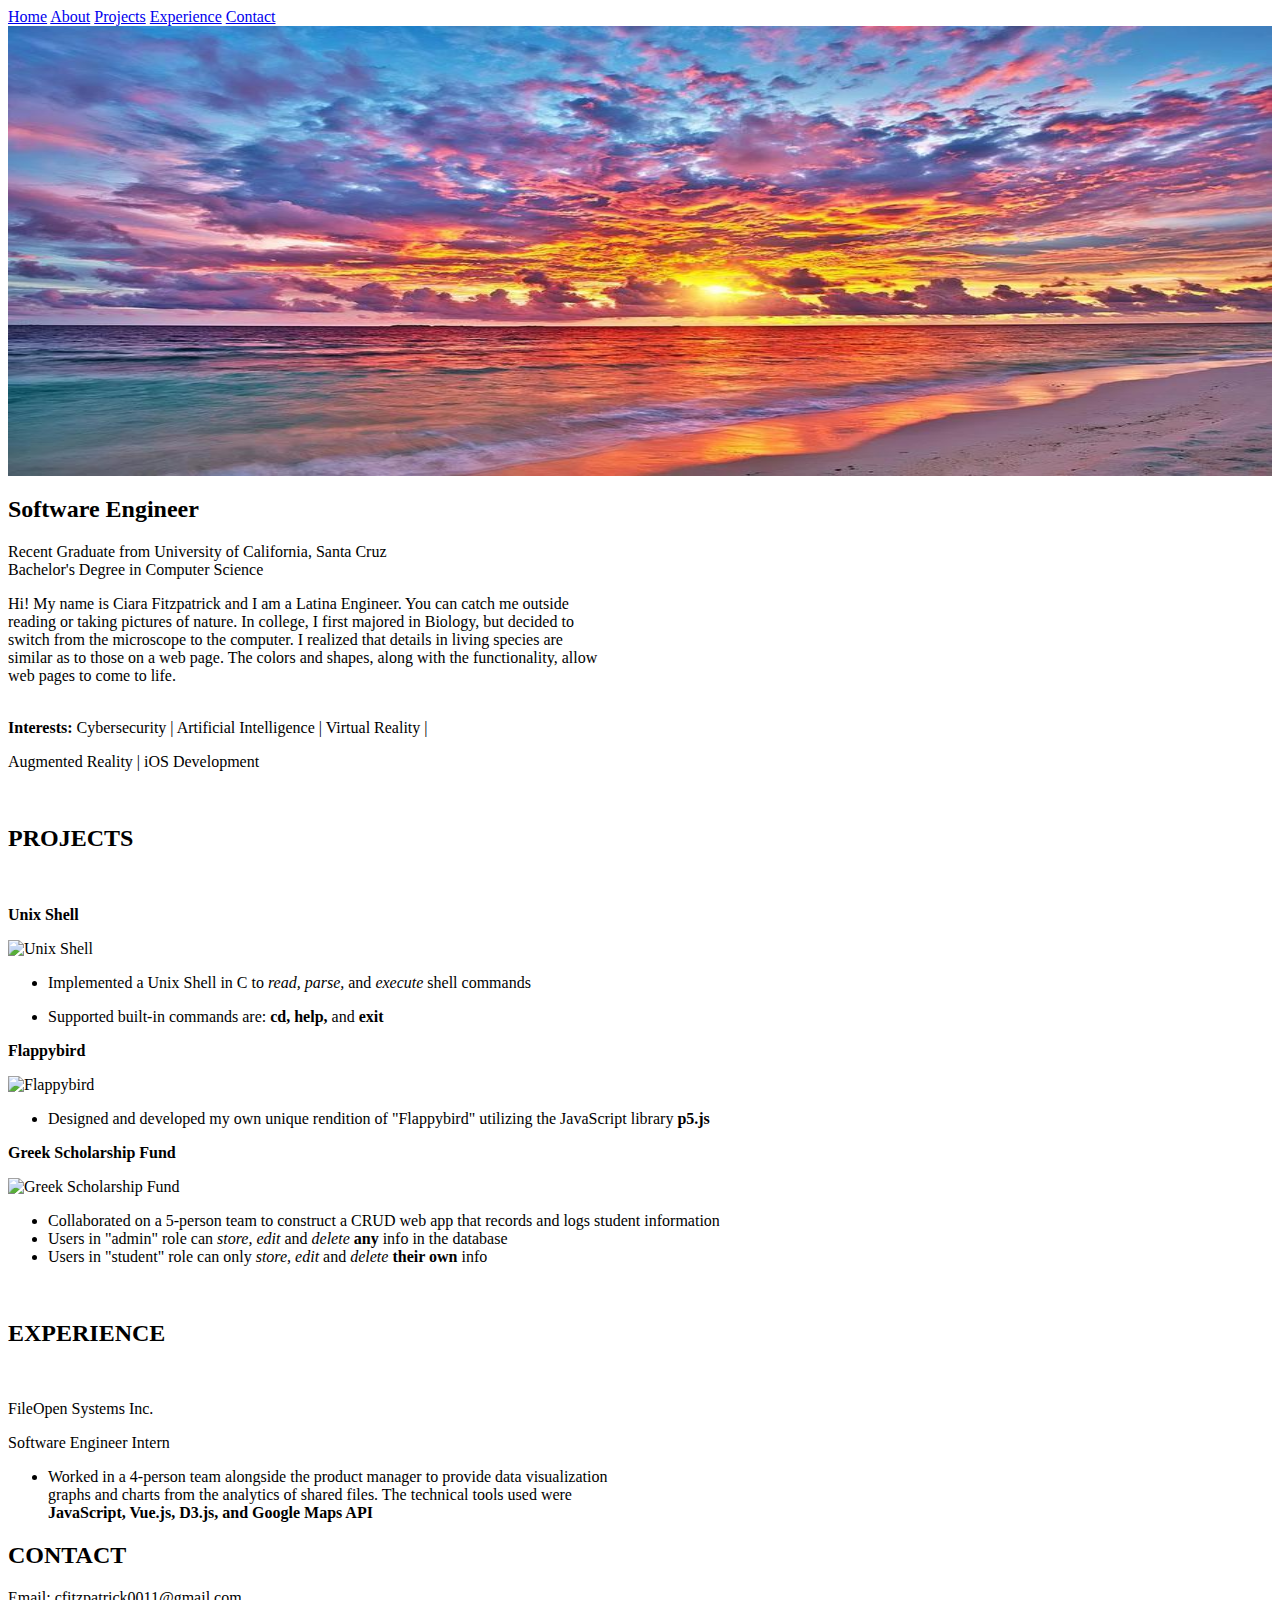
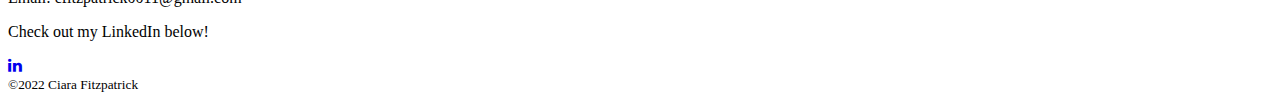
==== index.html @ 807f6775 "changed portfolio.html to index.html in order to run on the GitHub Pages" ====
<!DOCTYPE html>
<html>
<meta charset="UTF-8"> <!--defines character set-->
<meta name="viewport" content="width=device-width, initial-scale=1"> <!--viewport allows wesite to work on all devices and screens-->
<link rel="stylesheet" href="https://www.w3schools.com/w3css/3/w3.css">
<link rel="stylesheet" href="https://cdnjs.cloudflare.com/ajax/libs/font-awesome/4.6.3/css/font-awesome.min.css">
<link rel="stylesheet" href="style.css">

<body>
    <!--CONTENT GOES HERE-->

    <!--Navigation Bar (Menu)-->
    <nav class="w3-bar w3-blue">
        <a href="#home" class="w3-button w3-bar-item">Home</a>
        <a href="#about" class="w3-button w3-bar-item">About</a>
        <a href="#projects" class="w3-button w3-bar-item">Projects</a>
        <a href='#experience' class="w3-button w3-bar-item">Experience</a>
        <a href="#contact" class="w3-button w3-bar-item">Contact</a>
    </nav>

    <!--Home-->
    <section id="home" class="w3-content">

    </section>

    <!--Slideshow-->
    <section>
    
        <img class="mySlides" src="images/sunset.jpeg">
        <img class="mySlides" src="images/tobinBridge.jpg">
        <img class="mySlides" src="images/aiHandshake.jpg">
        <img class="mySlides" src="images/santaMonica.jpg">
        <img class="mySlides" src="images/lion.jpg">
        <img class="mySlides" src="images/techEyeball.jpg">
        <img class="mySlides" src="images/greenSunrise.jpg">

    </section>

    <!--About me-->

    <section id="about" class="w3-container w3-center w3-content mySections">
        <h2 class="w3-wide">Software Engineer</h2>
        <p class="w3-opacity">Recent Graduate from University of California, Santa Cruz
            <br> Bachelor's Degree in Computer Science
        </p>
    
        <p class="w3-justify">Hi! My name is Ciara Fitzpatrick and I am a Latina Engineer. You can catch me outside reading or taking pictures of nature. In college, 
            I first majored in Biology, but decided to switch from the microscope to the computer. 
            I realized that details in living species are similar as to those on a web page. The colors and shapes, along with the functionality, allow web pages to come to life. 
            <br>
            <br>
            <p class="w3-center"><b>Interests:</b> 
            Cybersecurity | Artificial Intelligence | Virtual Reality | </p>
     
            <p class="w3-center">Augmented Reality | iOS Development </p>
        </p>
        </p>
    </section>

    <br>


    <!--Projects Section

    Name of project, screenshot, description -->
    
    <section id="projects" class="w3-row-padding w3-center w3-light-blue w3-content">
        <h2 class="w3-wide w3-center">PROJECTS</h2>
        <br>
        <article class="w3-third">
            <p><b>Unix Shell</b></p>
            <img src=" " alt="Unix Shell" class="projectImages">

            <ul>
            
                <li>
            <p>Implemented a Unix Shell in C to <i> read,</i> <i>parse,</i> and <i>execute</i> shell commands
                </li>

                <li>
                Supported built-in commands are: <b>cd, help,</b> and <b>exit</b> </p>
                </li>
            </ul>
        </article>
        <article class="w3-third">
            <p><b>Flappybird</b></p>
            <img src= " " alt="Flappybird" class="projectImages">
            <ul>
            <li><p>Designed and developed my own unique rendition of "Flappybird" utilizing the JavaScript library <b>p5.js</b> </p>
            </li>
            </ul>
        </article>
        <article class="w3-third">
            <p><b>Greek Scholarship Fund</b></p>
            <img src= " " alt="Greek Scholarship Fund" class="projectImages">
            <p>
            <ul>
                <li>Collaborated on a 5-person team to construct a CRUD web app that records and logs student information 
                </li>
                <li>Users in "admin" role can <i>store, edit</i> and <i>delete</i> <b>any</b> info in the database
                </li>
                <li>Users in "student" role can only <i>store, edit</i> and <i>delete</i> <b>their own</b> info
                </li>
            </ul>

            </p>
        </article>
    </section>

    <br>
    <!--Experience-->
    <section id="experience" class="w3-container w3-content mySections">
        <h2 class="w3-wide w3-center">EXPERIENCE</h2>
        <br>
        <p></p>FileOpen Systems Inc.</p>
        <p class="w3-opacity">Software Engineer Intern </p>

        <p class="w3-justify">
        <ul>

        <li>
            <p>Worked in a 4-person team alongside the product manager to provide data visualization graphs and charts from the analytics of shared files.
            The technical tools used were <b>JavaScript, Vue.js, D3.js, and Google Maps API</b> </p> 
        </li>

        </ul>

        </p>

            </li>

               
            
            </ul> 
         </p>

    
    
    
    </section>


    <!--Contact Section-->
    
    <section id="contact" class="w3-container w3-center w3-padding-32">
        <article class="w3-wide">
            <h2>CONTACT</h2>
        Email: cfitzpatrick0011@gmail.com
        <!--<p class="w3-opacity w3-center">Leave a message!</p> -->
        <br>
        <p class="w3-opacity w3-center w3-justify w3-pink"> Check out my LinkedIn below!
        </article>

        <!---
        <forms action="/action_page.php" targets="_blank">
        <input class="w3-input" type="text" placeholder="Your Name (Required)" required name= "Name">
        <input class="w3-input" type="text" placeholder="Your Email (Required" required name="Email">
        <input class="w3-input" type="text" placeholder="Your Message (Required)" required name="Message">
        <button class= "w3-button w3-pink" type="submit">SEND!</button>
        </forms>
        -->

    </section>
    

    <!--Footer-->
    <footer class="w3-container w3-padding-8 w3-center w3-black w3-large w3-hover-pink ">
        <a href="https://www.linkedin.com/in/ciara-fitzpatrick-0021a811b/"><i class="fa fa-linkedin"></i></a>
        <br>
        <small>&copy;2022 Ciara Fitzpatrick</small>
    </footer>


    <!--JS code has to be below HTML so slideshow HTML/JS codes can't be next each other-->

    <!--JavaScript code to run slideshow
    Change every 3 seconds-->
    <script src="script.js"></script>



</body>
</html>
---- style.css ----
.mySlides {
    width:100%; 
    max-height:450px; 
    margin:0px
}

.mySections{
    max-width:600px;
}

.projectImages{
    width:100%;
}
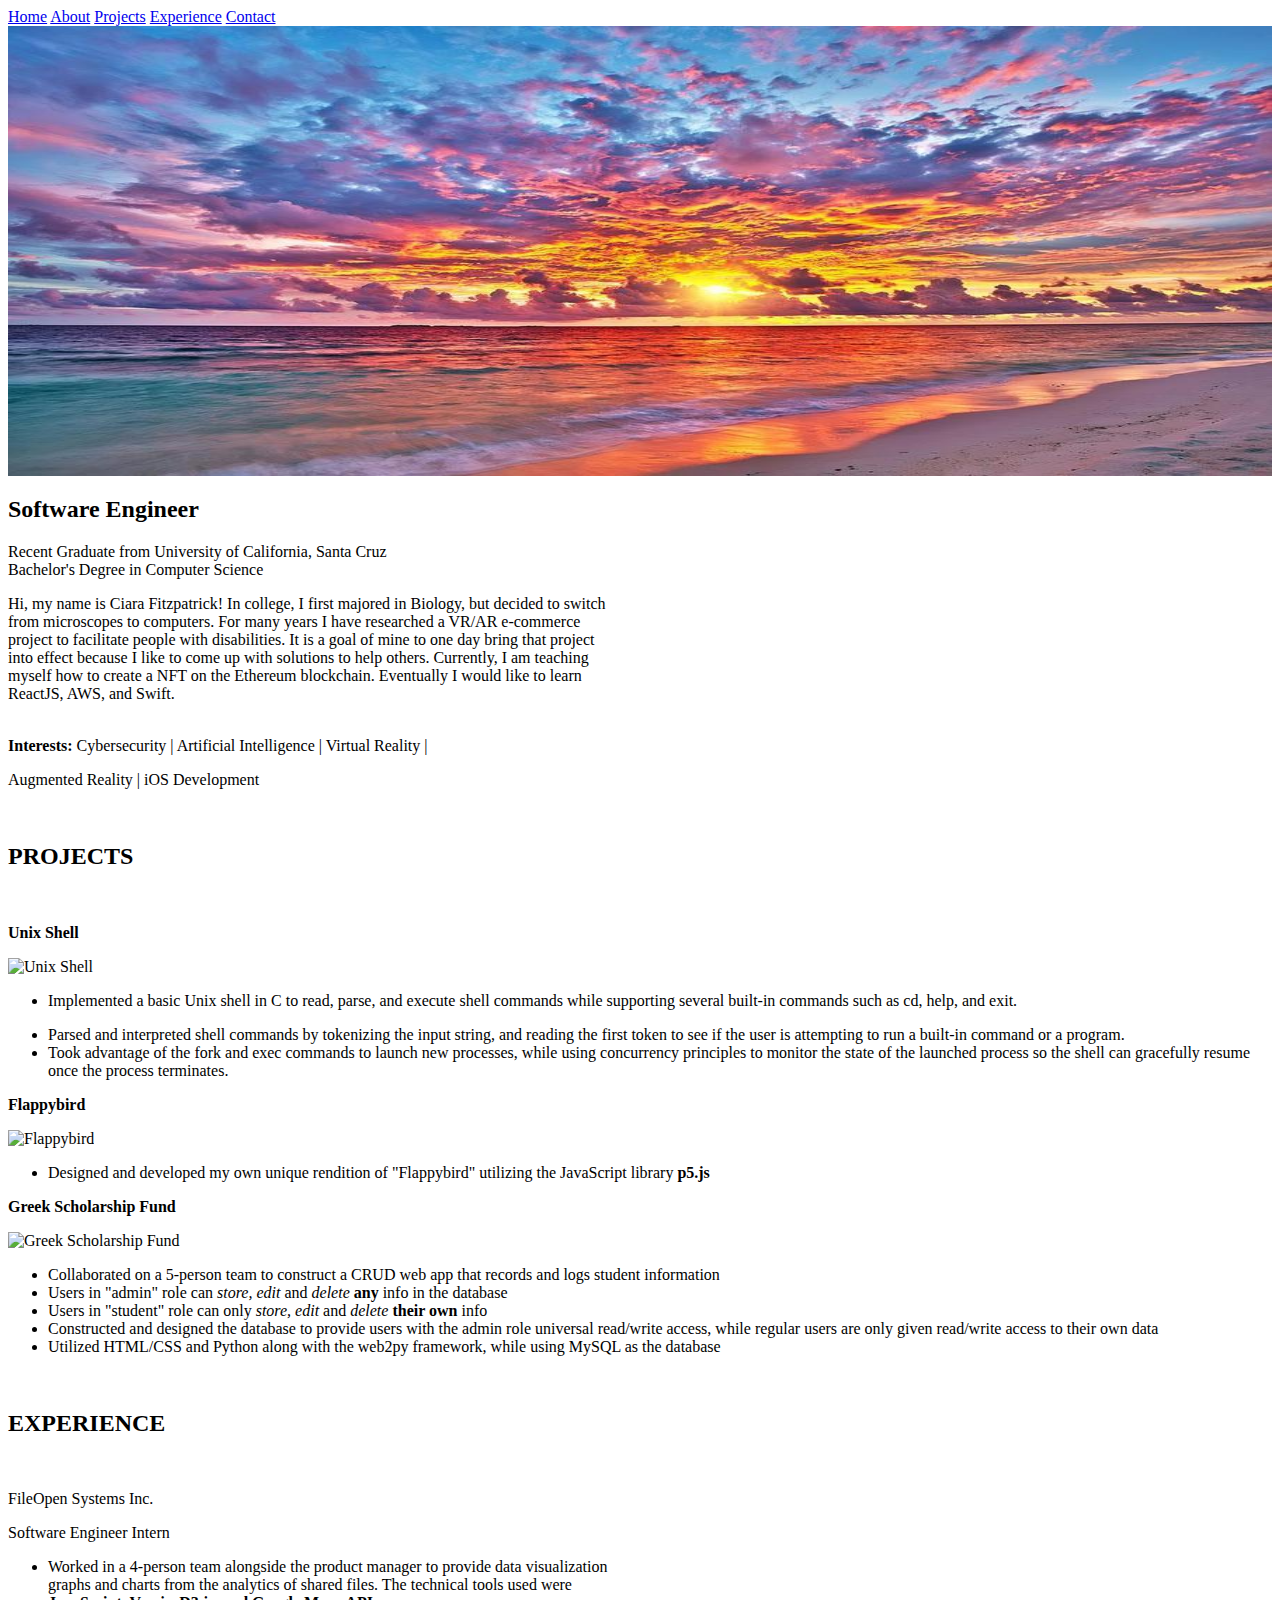
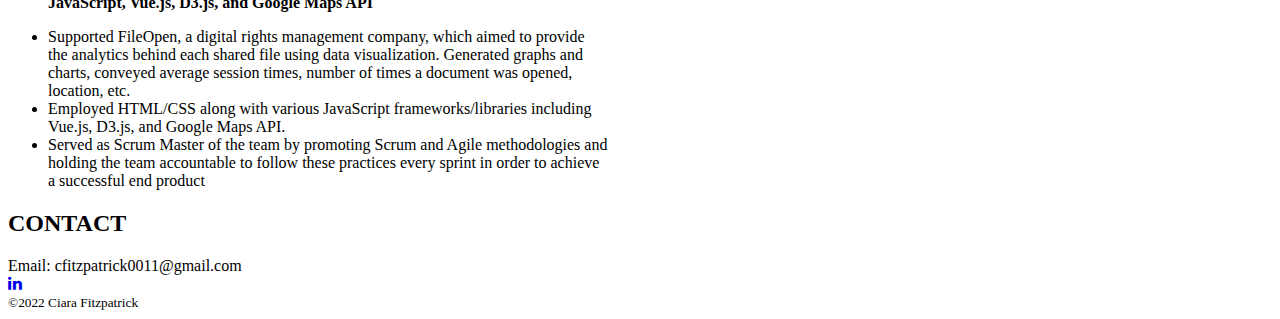
==== commit 0ab949e8: "updated summary and expereince in index.html" ====
--- a/index.html
+++ b/index.html
@@ -44,9 +44,10 @@
             <br> Bachelor's Degree in Computer Science
         </p>
     
-        <p class="w3-justify">Hi! My name is Ciara Fitzpatrick and I am a Latina Engineer. You can catch me outside reading or taking pictures of nature. In college, 
-            I first majored in Biology, but decided to switch from the microscope to the computer. 
-            I realized that details in living species are similar as to those on a web page. The colors and shapes, along with the functionality, allow web pages to come to life. 
+        <p class="w3-justify">Hi, my name is Ciara Fitzpatrick! In college, I first majored in Biology, but decided to switch 
+            from microscopes to computers. For many years I have researched a VR/AR e-commerce project to facilitate people with disabilities. 
+            It is a goal of mine to one day bring that project into effect because I like to come up with solutions to help others. 
+            Currently, I am teaching myself how to create a NFT on the Ethereum blockchain. Eventually I would like to learn ReactJS, AWS, and Swift.
             <br>
             <br>
             <p class="w3-center"><b>Interests:</b> 
@@ -74,11 +75,18 @@
             <ul>
             
                 <li>
-            <p>Implemented a Unix Shell in C to <i> read,</i> <i>parse,</i> and <i>execute</i> shell commands
-                </li>
-
-                <li>
-                Supported built-in commands are: <b>cd, help,</b> and <b>exit</b> </p>
+            <p>Implemented a basic Unix shell in C to read, parse, and execute shell commands while supporting several 
+                built-in commands such as cd, help, and exit. 
+
+                </li>
+
+                <li>
+                    Parsed and interpreted shell commands by tokenizing the input string, and reading the first token to 
+                    see if the user is attempting to run a built-in command or a program.
+                </li>
+
+                <li>Took advantage of the fork and exec commands to launch new processes, while using concurrency principles 
+                    to monitor the state of the launched process so the shell can gracefully resume once the process terminates.
                 </li>
             </ul>
         </article>
@@ -101,6 +109,15 @@
                 </li>
                 <li>Users in "student" role can only <i>store, edit</i> and <i>delete</i> <b>their own</b> info
                 </li>
+                <li>
+                    Constructed and designed the database to provide users with the admin role universal read/write access, 
+                    while regular users are only given read/write access to their own data
+                </li>
+                <li>
+                    Utilized HTML/CSS and Python along with the web2py framework, while using MySQL as the database
+
+
+                </li>
             </ul>
 
             </p>
@@ -121,6 +138,19 @@
         <li>
             <p>Worked in a 4-person team alongside the product manager to provide data visualization graphs and charts from the analytics of shared files.
             The technical tools used were <b>JavaScript, Vue.js, D3.js, and Google Maps API</b> </p> 
+        </li>
+
+        <li>
+            Supported FileOpen, a digital rights management company, which aimed to provide the analytics behind each shared file using data visualization. 
+            Generated graphs and charts, conveyed average session times, number of times a document was opened, location, etc.
+
+        </li>
+
+        <li>Employed HTML/CSS along with various JavaScript frameworks/libraries including Vue.js, D3.js, and Google Maps API.
+        </li>
+
+        <li>Served as Scrum Master of the team by promoting Scrum and Agile methodologies and holding the team accountable to follow these practices every 
+            sprint in order to achieve a successful end product
         </li>
 
         </ul>
@@ -148,7 +178,7 @@
         Email: cfitzpatrick0011@gmail.com
         <!--<p class="w3-opacity w3-center">Leave a message!</p> -->
         <br>
-        <p class="w3-opacity w3-center w3-justify w3-pink"> Check out my LinkedIn below!
+        <!--<p class="w3-opacity w3-center w3-justify w3-pink"> Check out my LinkedIn below! -->
         </article>
 
         <!---
@@ -165,7 +195,7 @@
 
     <!--Footer-->
     <footer class="w3-container w3-padding-8 w3-center w3-black w3-large w3-hover-pink ">
-        <a href="https://www.linkedin.com/in/ciara-fitzpatrick-0021a811b/"><i class="fa fa-linkedin"></i></a>
+        <a class="linkedinButton" href="https://www.linkedin.com/in/ciara-fitzpatrick-0021a811b/"><i class="fa fa-linkedin"></i></a>
         <br>
         <small>&copy;2022 Ciara Fitzpatrick</small>
     </footer>
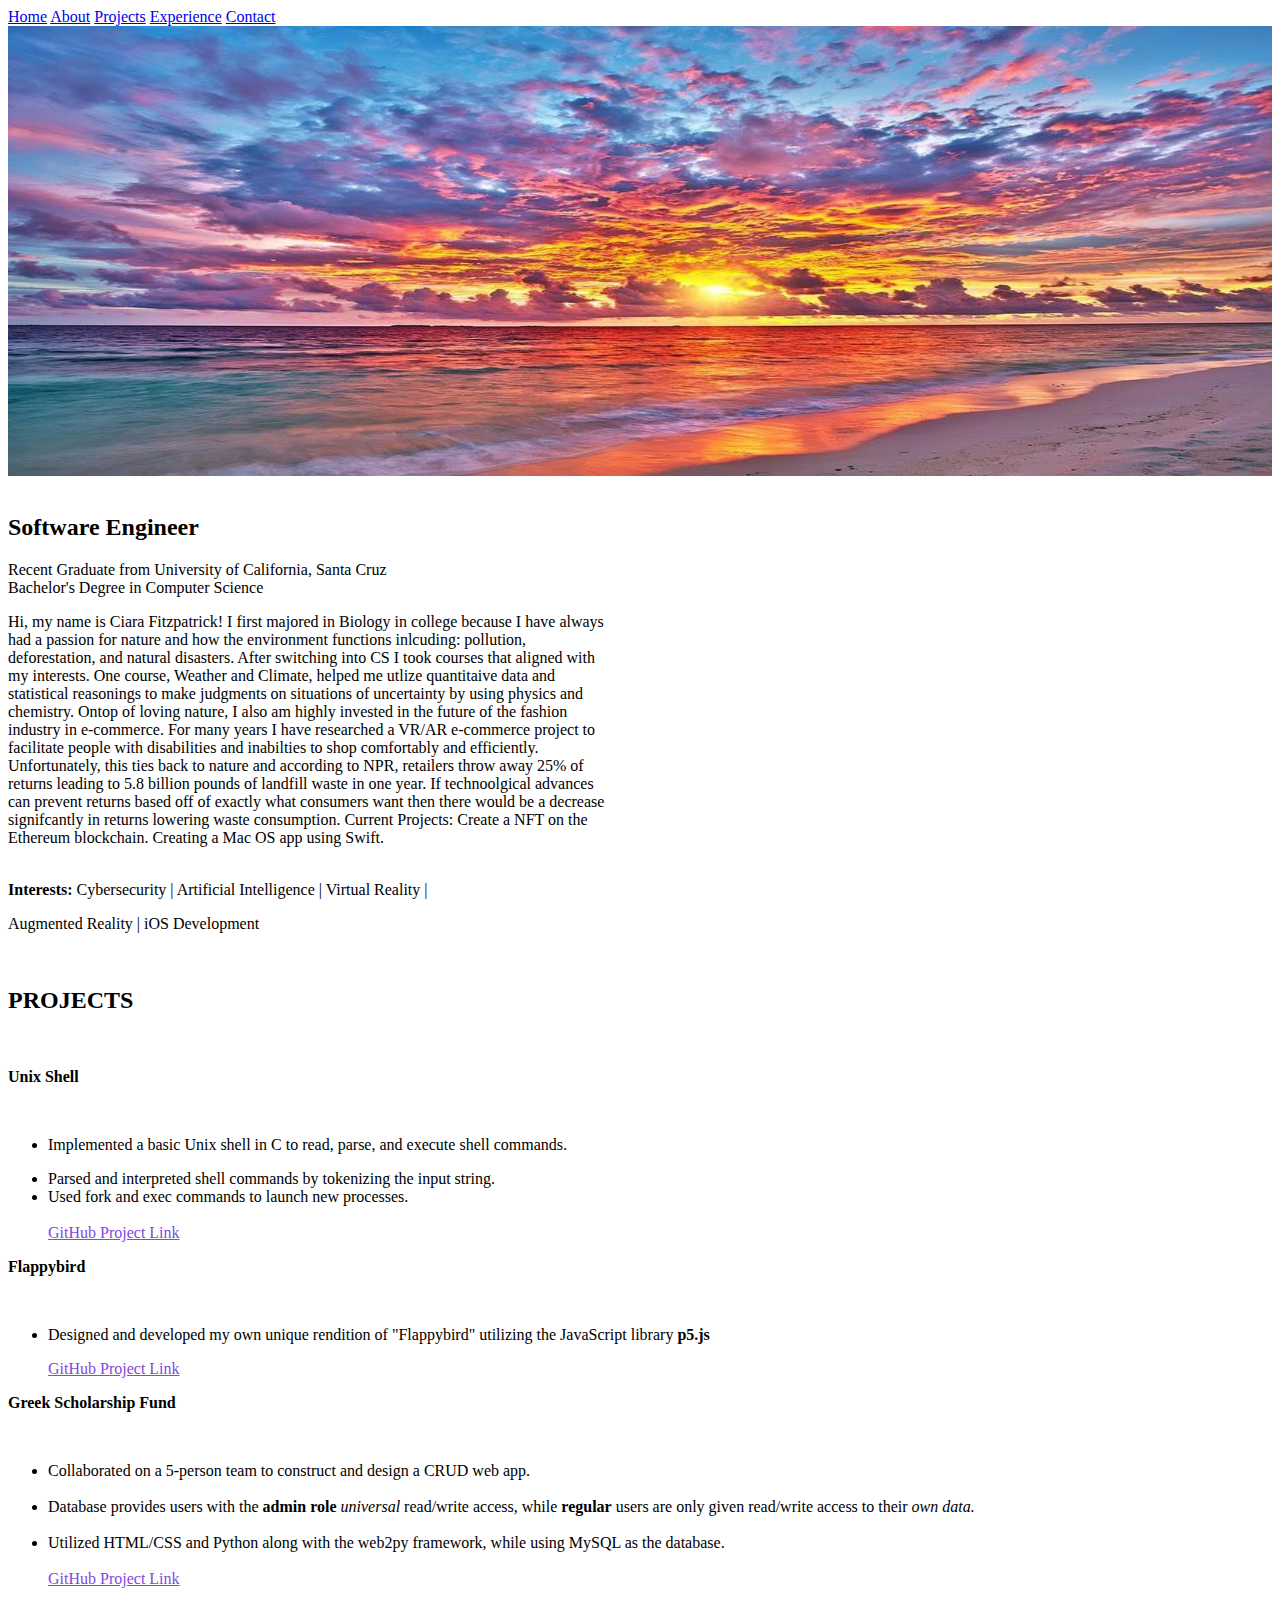
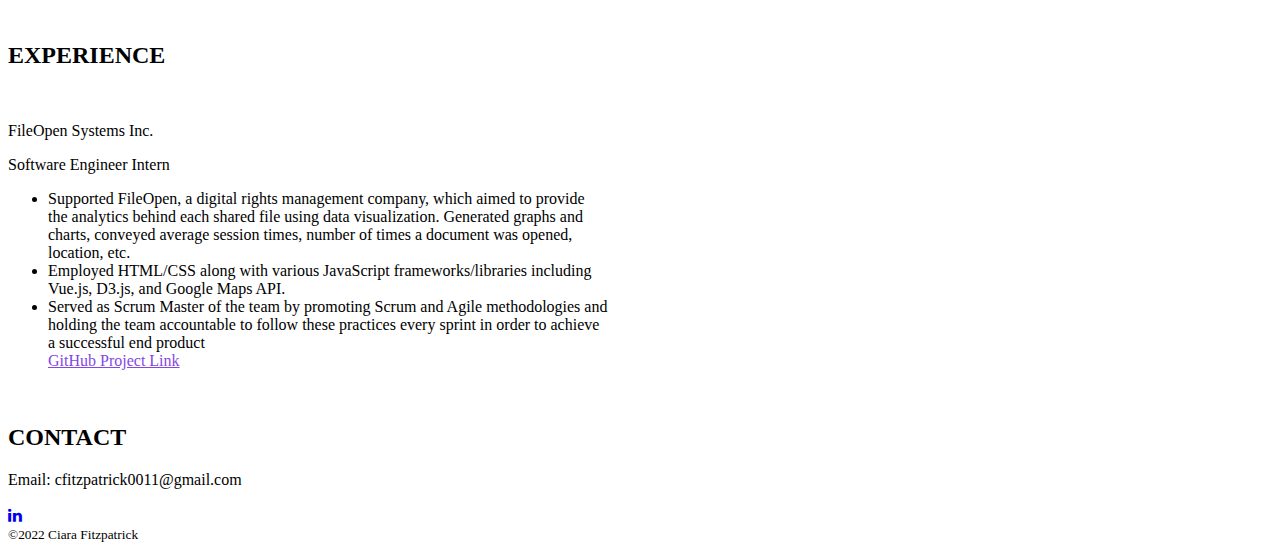
==== commit 961c717c: "updated summary section" ====
--- a/index.html
+++ b/index.html
@@ -6,16 +6,16 @@
 <link rel="stylesheet" href="https://cdnjs.cloudflare.com/ajax/libs/font-awesome/4.6.3/css/font-awesome.min.css">
 <link rel="stylesheet" href="style.css">
 
-<body>
+
     <!--CONTENT GOES HERE-->
 
     <!--Navigation Bar (Menu)-->
-    <nav class="w3-bar w3-blue">
-        <a href="#home" class="w3-button w3-bar-item">Home</a>
-        <a href="#about" class="w3-button w3-bar-item">About</a>
-        <a href="#projects" class="w3-button w3-bar-item">Projects</a>
-        <a href='#experience' class="w3-button w3-bar-item">Experience</a>
-        <a href="#contact" class="w3-button w3-bar-item">Contact</a>
+    <nav class="w3-bar w3-padding-32 w3-container w3-white navBar">
+        <a href="#home" class="w3-button w3-bar-item w3-hover-blue ">Home</a>
+        <a href="#about" class="w3-button w3-bar-item w3-hover-red ">About</a>
+        <a href="#projects" class="w3-button w3-bar-item w3-hover-yellow ">Projects</a>
+        <a href='#experience' class="w3-button w3-bar-item w3-hover-blue ">Experience</a>
+        <a href="#contact" class="w3-button w3-bar-item w3-hover-green ">Contact</a>
     </nav>
 
     <!--Home-->
@@ -37,17 +37,25 @@
     </section>
 
     <!--About me-->
-
-    <section id="about" class="w3-container w3-center w3-content mySections">
+<br>
+
+    <section id="about" class="w3-container w3-center w3-content mySections mySummary">
         <h2 class="w3-wide">Software Engineer</h2>
         <p class="w3-opacity">Recent Graduate from University of California, Santa Cruz
             <br> Bachelor's Degree in Computer Science
         </p>
     
-        <p class="w3-justify">Hi, my name is Ciara Fitzpatrick! In college, I first majored in Biology, but decided to switch 
-            from microscopes to computers. For many years I have researched a VR/AR e-commerce project to facilitate people with disabilities. 
-            It is a goal of mine to one day bring that project into effect because I like to come up with solutions to help others. 
-            Currently, I am teaching myself how to create a NFT on the Ethereum blockchain. Eventually I would like to learn ReactJS, AWS, and Swift.
+        <p class="w3-justify">Hi, my name is Ciara Fitzpatrick! I first majored in Biology in college because I have always had a passion for 
+            nature and how the environment functions inlcuding: pollution, deforestation, and natural disasters.
+            After switching into CS I took courses that aligned with my interests. One course, Weather and Climate, helped me utlize quantitaive data and 
+            statistical reasonings to make judgments on situations of uncertainty by using physics and chemistry. Ontop of loving nature, I also am highly 
+            invested in the future of the fashion industry in e-commerce.
+            For many years I have researched a VR/AR e-commerce project to facilitate people with disabilities and inabilties to shop comfortably and efficiently.
+            Unfortunately, this ties back to nature and according to NPR, retailers throw away 25% of returns leading to 5.8 billion pounds of landfill waste in one year.
+            If technoolgical advances can prevent returns based off of exactly what consumers want then there would be a decrease signifcantly in returns lowering waste consumption.
+            Current Projects:
+            Create a NFT on the Ethereum blockchain.
+            Creating a Mac OS app using Swift.
             <br>
             <br>
             <p class="w3-center"><b>Interests:</b> 
@@ -65,59 +73,56 @@
 
     Name of project, screenshot, description -->
     
-    <section id="projects" class="w3-row-padding w3-center w3-light-blue w3-content">
+    <section id="projects" class="w3-container w3-row-padding w3-center w3-content myProjects">
         <h2 class="w3-wide w3-center">PROJECTS</h2>
         <br>
         <article class="w3-third">
             <p><b>Unix Shell</b></p>
-            <img src=" " alt="Unix Shell" class="projectImages">
+            <img src=" " class="projectImages">
 
             <ul>
             
                 <li>
-            <p>Implemented a basic Unix shell in C to read, parse, and execute shell commands while supporting several 
-                built-in commands such as cd, help, and exit. 
-
-                </li>
-
-                <li>
-                    Parsed and interpreted shell commands by tokenizing the input string, and reading the first token to 
-                    see if the user is attempting to run a built-in command or a program.
-                </li>
-
-                <li>Took advantage of the fork and exec commands to launch new processes, while using concurrency principles 
-                    to monitor the state of the launched process so the shell can gracefully resume once the process terminates.
-                </li>
+            <p>Implemented a basic Unix shell in C to read, parse, and execute shell commands.
+                </li>
+
+                <li>Parsed and interpreted shell commands by tokenizing the input string.
+                </li>
+
+                <li> Used fork and exec commands to launch new processes.
+                </li>
+<br>
+                <a href="https://github.com/ciarafitz/UnixShell" style="color:#8347e2">GitHub Project Link</a>
             </ul>
         </article>
         <article class="w3-third">
             <p><b>Flappybird</b></p>
-            <img src= " " alt="Flappybird" class="projectImages">
+            <img src= " "class="projectImages">
             <ul>
             <li><p>Designed and developed my own unique rendition of "Flappybird" utilizing the JavaScript library <b>p5.js</b> </p>
             </li>
+
+            <a href="https://github.com/ciarafitz/flappybird" style="color:#8347e2">GitHub Project Link</a>
             </ul>
         </article>
         <article class="w3-third">
             <p><b>Greek Scholarship Fund</b></p>
-            <img src= " " alt="Greek Scholarship Fund" class="projectImages">
+            <img src= " " class="projectImages">
             <p>
             <ul>
-                <li>Collaborated on a 5-person team to construct a CRUD web app that records and logs student information 
-                </li>
-                <li>Users in "admin" role can <i>store, edit</i> and <i>delete</i> <b>any</b> info in the database
-                </li>
-                <li>Users in "student" role can only <i>store, edit</i> and <i>delete</i> <b>their own</b> info
-                </li>
+                <li>Collaborated on a 5-person team to construct and design a CRUD web app. 
+                    
+                </li>
+                <br>
+                <li>Database provides users with the <b>admin role</b> <i>universal</i> read/write access, 
+                    while <b>regular</b> users are only given read/write access to their <i>own data.</i>
+                </li>
+                <br>
                 <li>
-                    Constructed and designed the database to provide users with the admin role universal read/write access, 
-                    while regular users are only given read/write access to their own data
-                </li>
-                <li>
-                    Utilized HTML/CSS and Python along with the web2py framework, while using MySQL as the database
-
-
-                </li>
+                    Utilized HTML/CSS and Python along with the web2py framework, while using MySQL as the database.
+                </li>
+                <br>
+                <a href="https://github.com/DangerousDan1/ScholarshipWebsite" style="color:#8347e2">GitHub Project Link</a>
             </ul>
 
             </p>
@@ -126,24 +131,16 @@
 
     <br>
     <!--Experience-->
-    <section id="experience" class="w3-container w3-content mySections">
+    <section id="experience" class="w3-container w3-content mySections myExperience">
         <h2 class="w3-wide w3-center">EXPERIENCE</h2>
         <br>
         <p></p>FileOpen Systems Inc.</p>
         <p class="w3-opacity">Software Engineer Intern </p>
-
-        <p class="w3-justify">
+        <p class=" w3-container w3-justify w3-padding-32 ">
         <ul>
-
-        <li>
-            <p>Worked in a 4-person team alongside the product manager to provide data visualization graphs and charts from the analytics of shared files.
-            The technical tools used were <b>JavaScript, Vue.js, D3.js, and Google Maps API</b> </p> 
-        </li>
-
         <li>
             Supported FileOpen, a digital rights management company, which aimed to provide the analytics behind each shared file using data visualization. 
             Generated graphs and charts, conveyed average session times, number of times a document was opened, location, etc.
-
         </li>
 
         <li>Employed HTML/CSS along with various JavaScript frameworks/libraries including Vue.js, D3.js, and Google Maps API.
@@ -153,26 +150,17 @@
             sprint in order to achieve a successful end product
         </li>
 
-        </ul>
-
-        </p>
-
-            </li>
-
-               
-            
-            </ul> 
-         </p>
-
-    
-    
-    
-    </section>
-
-
+        <a href="https://github.com/ciarafitz/mavericks" style="color:#8347e2">GitHub Project Link</a>
+
+    
+    
+    
+    </section>
+
+<br>
     <!--Contact Section-->
     
-    <section id="contact" class="w3-container w3-center w3-padding-32">
+    <section id="contact" class="w3-container w3-center w3-padding-16 myContact">
         <article class="w3-wide">
             <h2>CONTACT</h2>
         Email: cfitzpatrick0011@gmail.com
@@ -192,9 +180,9 @@
 
     </section>
     
-
+<br>
     <!--Footer-->
-    <footer class="w3-container w3-padding-8 w3-center w3-black w3-large w3-hover-pink ">
+    <footer class="w3-container w3-padding-8 w3-center w3-black w3-large">
         <a class="linkedinButton" href="https://www.linkedin.com/in/ciara-fitzpatrick-0021a811b/"><i class="fa fa-linkedin"></i></a>
         <br>
         <small>&copy;2022 Ciara Fitzpatrick</small>
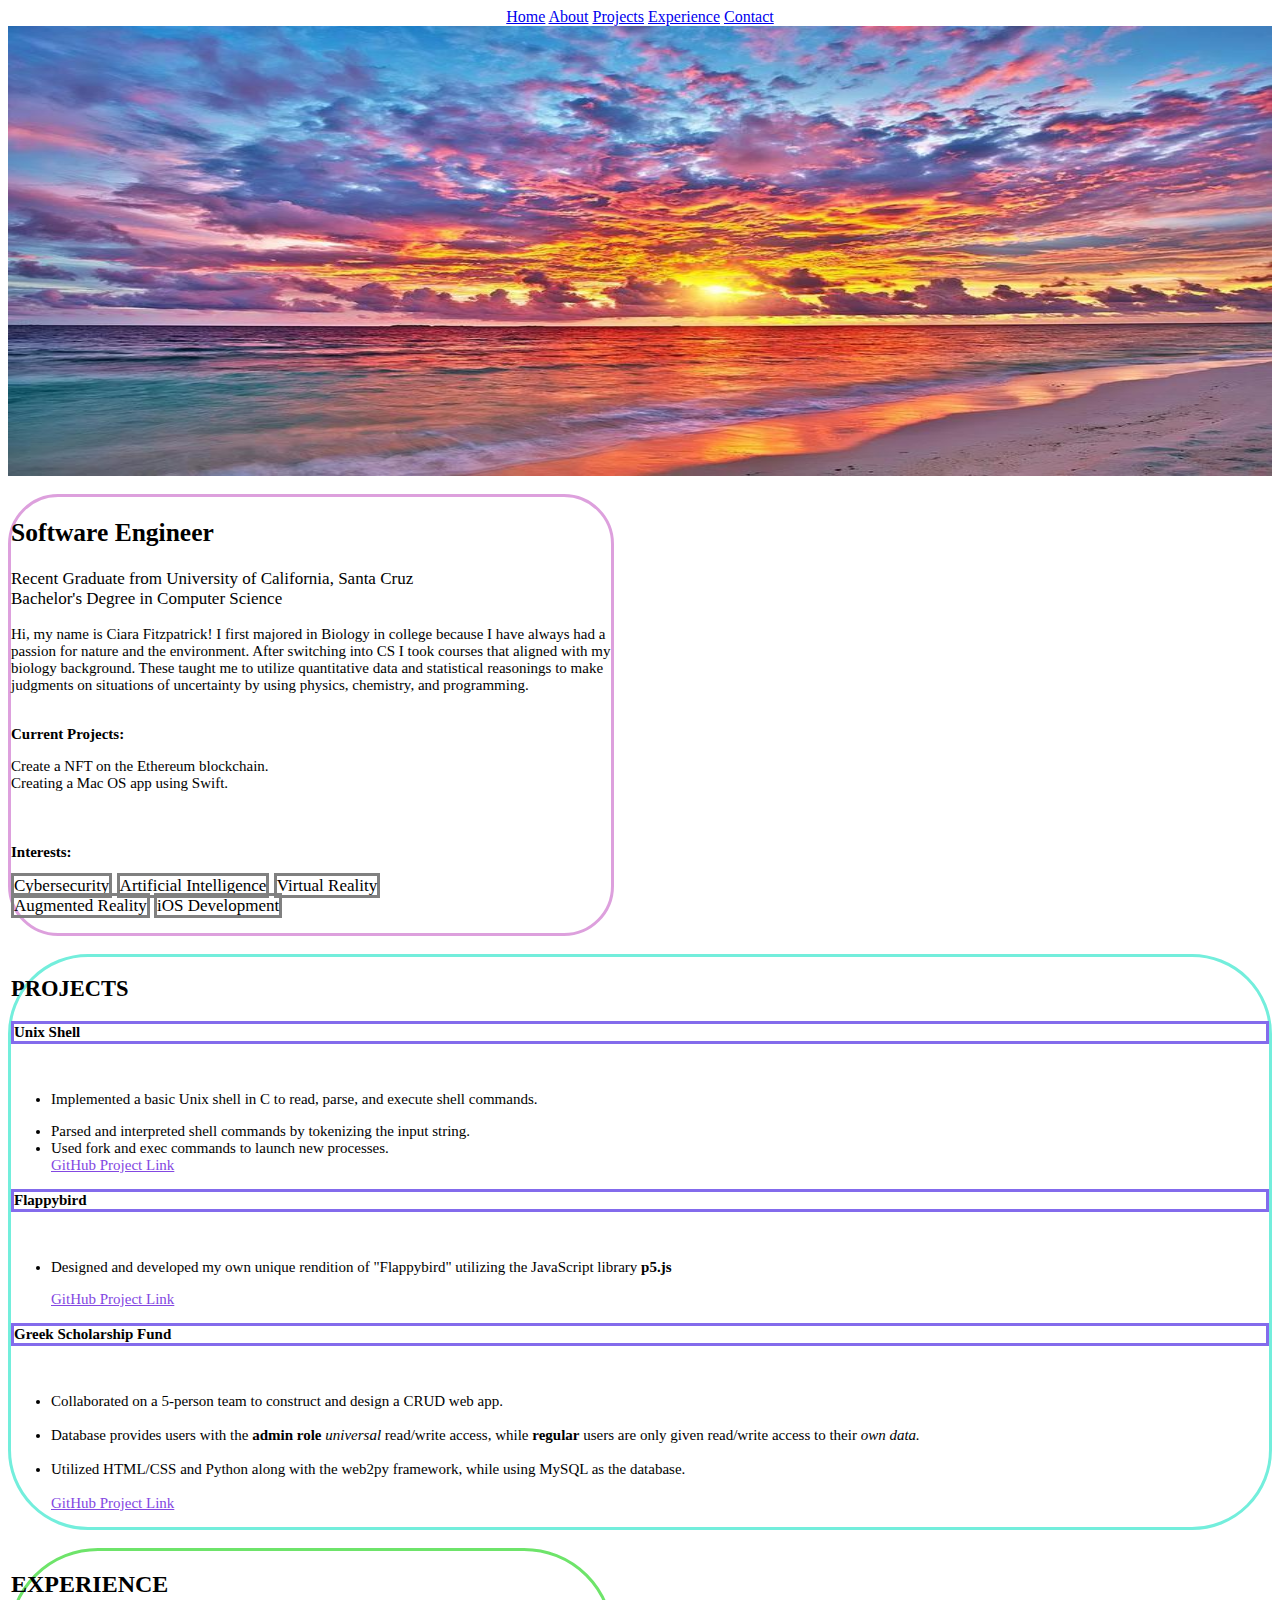
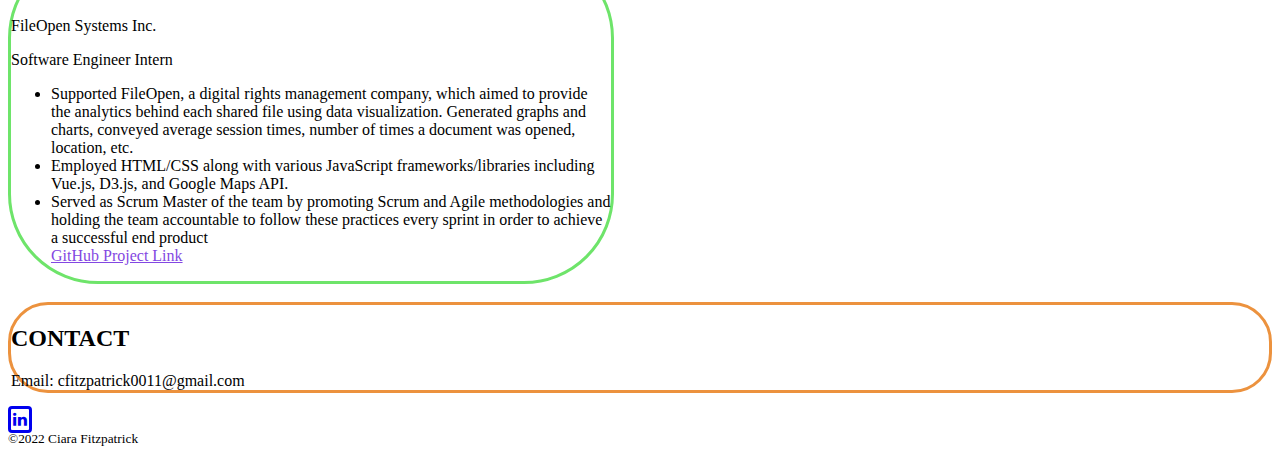
==== commit 4b5d917d: "added boxes in summary" ====
--- a/index.html
+++ b/index.html
@@ -1,12 +1,14 @@
 <!DOCTYPE html>
 <html>
+<head>
 <meta charset="UTF-8"> <!--defines character set-->
 <meta name="viewport" content="width=device-width, initial-scale=1"> <!--viewport allows wesite to work on all devices and screens-->
 <link rel="stylesheet" href="https://www.w3schools.com/w3css/3/w3.css">
 <link rel="stylesheet" href="https://cdnjs.cloudflare.com/ajax/libs/font-awesome/4.6.3/css/font-awesome.min.css">
 <link rel="stylesheet" href="style.css">
-
-
+</head>
+
+<body>
     <!--CONTENT GOES HERE-->
 
     <!--Navigation Bar (Menu)-->
@@ -45,23 +47,36 @@
             <br> Bachelor's Degree in Computer Science
         </p>
     
-        <p class="w3-justify">Hi, my name is Ciara Fitzpatrick! I first majored in Biology in college because I have always had a passion for 
-            nature and how the environment functions inlcuding: pollution, deforestation, and natural disasters.
-            After switching into CS I took courses that aligned with my interests. One course, Weather and Climate, helped me utlize quantitaive data and 
-            statistical reasonings to make judgments on situations of uncertainty by using physics and chemistry. Ontop of loving nature, I also am highly 
-            invested in the future of the fashion industry in e-commerce.
-            For many years I have researched a VR/AR e-commerce project to facilitate people with disabilities and inabilties to shop comfortably and efficiently.
-            Unfortunately, this ties back to nature and according to NPR, retailers throw away 25% of returns leading to 5.8 billion pounds of landfill waste in one year.
-            If technoolgical advances can prevent returns based off of exactly what consumers want then there would be a decrease signifcantly in returns lowering waste consumption.
-            Current Projects:
-            Create a NFT on the Ethereum blockchain.
-            Creating a Mac OS app using Swift.
-            <br>
-            <br>
-            <p class="w3-center"><b>Interests:</b> 
-            Cybersecurity | Artificial Intelligence | Virtual Reality | </p>
-     
-            <p class="w3-center">Augmented Reality | iOS Development </p>
+        <p class="w3-justify smallSummary w3-center">Hi, my name is Ciara Fitzpatrick! I first majored in Biology in college because I have always had a passion for 
+            nature and the environment.
+            After switching into CS I took courses that aligned with my biology background. These taught me to utilize quantitative data and 
+            statistical reasonings to make judgments on situations of uncertainty by using physics, chemistry, and programming.
+            <br>
+            <br>
+            <!--Due to 5.8 billion lbs of landfill waste each year is due to retailers throwing away 25% of returns. This led me to research a <b>VR/AR e-commerce</b> project to
+            facilitate people with disabilities and inabilties to shop as comfortably and efficiently as possible.
+            If technoolgical advances can prevent returns based off of what consumers want, then there would be a decrease signifcantly in returns lowering waste consumption.
+            <br>
+            <br> -->
+            <p class="w3-center smallProjects"><b>Current Projects:</b> 
+                    <li class="smallProjects"> Create a NFT on the Ethereum blockchain.</li>
+                    <li class="smallProjects"> Creating a Mac OS app using Swift.</li>
+                </p>
+            <br>
+            <p class="w3-center smallProjects"><b>Interests:</b> 
+
+            <p class= "w3-center cyberBox">Cybersecurity</p> 
+            
+            <p class= "w3- center aiBox"> Artificial Intelligence</p> 
+           
+            <p class= "w3-center vrBox">Virtual Reality</p>
+          
+
+            
+            
+     <br>
+            <p class="w3-center arBox">Augmented Reality</p>
+            <p class="w3-center iosBox">iOS Development </p>
         </p>
         </p>
     </section>
@@ -73,11 +88,10 @@
 
     Name of project, screenshot, description -->
     
-    <section id="projects" class="w3-container w3-row-padding w3-center w3-content myProjects">
+    <section id="projects" class="w3-container w3-center w3-content myProjects">
         <h2 class="w3-wide w3-center">PROJECTS</h2>
-        <br>
         <article class="w3-third">
-            <p><b>Unix Shell</b></p>
+            <p class="boxProjects"><b>Unix Shell</b></p>
             <img src=" " class="projectImages">
 
             <ul>
@@ -91,12 +105,12 @@
 
                 <li> Used fork and exec commands to launch new processes.
                 </li>
-<br>
+
                 <a href="https://github.com/ciarafitz/UnixShell" style="color:#8347e2">GitHub Project Link</a>
             </ul>
         </article>
         <article class="w3-third">
-            <p><b>Flappybird</b></p>
+            <p class="boxProjects"><b>Flappybird</b></p>
             <img src= " "class="projectImages">
             <ul>
             <li><p>Designed and developed my own unique rendition of "Flappybird" utilizing the JavaScript library <b>p5.js</b> </p>
@@ -106,7 +120,7 @@
             </ul>
         </article>
         <article class="w3-third">
-            <p><b>Greek Scholarship Fund</b></p>
+            <p class="boxProjects"><b>Greek Scholarship Fund</b></p>
             <img src= " " class="projectImages">
             <p>
             <ul>
@@ -133,10 +147,10 @@
     <!--Experience-->
     <section id="experience" class="w3-container w3-content mySections myExperience">
         <h2 class="w3-wide w3-center">EXPERIENCE</h2>
-        <br>
-        <p></p>FileOpen Systems Inc.</p>
-        <p class="w3-opacity">Software Engineer Intern </p>
-        <p class=" w3-container w3-justify w3-padding-32 ">
+       
+        <p class="w3-center w3-padding-4">FileOpen Systems Inc.</p>
+        <p class="w3-opacity w3-center">Software Engineer Intern </p>
+        <p class=" w3-container w3-justify ">
         <ul>
         <li>
             Supported FileOpen, a digital rights management company, which aimed to provide the analytics behind each shared file using data visualization. 
--- a/style.css
+++ b/style.css
@@ -4,10 +4,114 @@
     margin:0px
 }
 
+/*.w3-button{
+    font-family: cursive;
+}
+.w3-button:hover{
+    background-color: plum;
+    color: yellow;
+    font-family: fantasy;
+
+}
+*/
+
+.navBar{
+    margin: auto;
+    text-align: center;
+}
 .mySections{
     max-width:600px;
+    
+}
+
+.mySummary{
+    border-radius:50px;
+    border:solid;
+    border-color:plum;
+    font-size: 17px;
+    /*border-style: double; */
+}
+
+.smallSummary{
+    font-size: 15px;
+}
+
+.myProjects{
+        border-radius:80px;
+        border:solid;
+        
+        border-color:rgb(115, 238, 220);
+        font-size: 15px;
+}
+
+.smallProjects{
+    font-size: 15px;
+}
+
+.boxProjects{
+    border-style: solid;
+    border-color: rgb(131, 107, 236);
+}
+
+.cyberBox{
+    border-style: solid;
+    border-color: grey;
+    display:inline;
+}
+
+.aiBox{
+    border-style: solid;
+    border-color: grey;
+    display:inline;
+
+   
+}
+
+.vrBox{
+    border-style: solid;
+    border-color: grey;
+    display:inline;
+   
+}
+
+.arBox{
+    border-style: solid;
+    border-color: grey;
+    display:inline;
+
+}
+
+
+.iosBox{
+    border-style: solid;
+    border-color: grey;
+    display:inline;
+
+}
+.myExperience{
+        border-radius:90px;
+        border:solid;
+        border-color:rgb(110, 228, 106);
+}
+
+.myContact{
+        border-radius:40px;
+        border:solid;
+        border-color:rgb(236, 146, 62);
 }
 
 .projectImages{
     width:100%;
-}+}
+
+.linkedinButton{
+    border:solid;
+    padding:2px;
+    border-radius:4px;
+}
+
+.linkedinButton:hover{
+    background-color: plum;
+}
+
+
